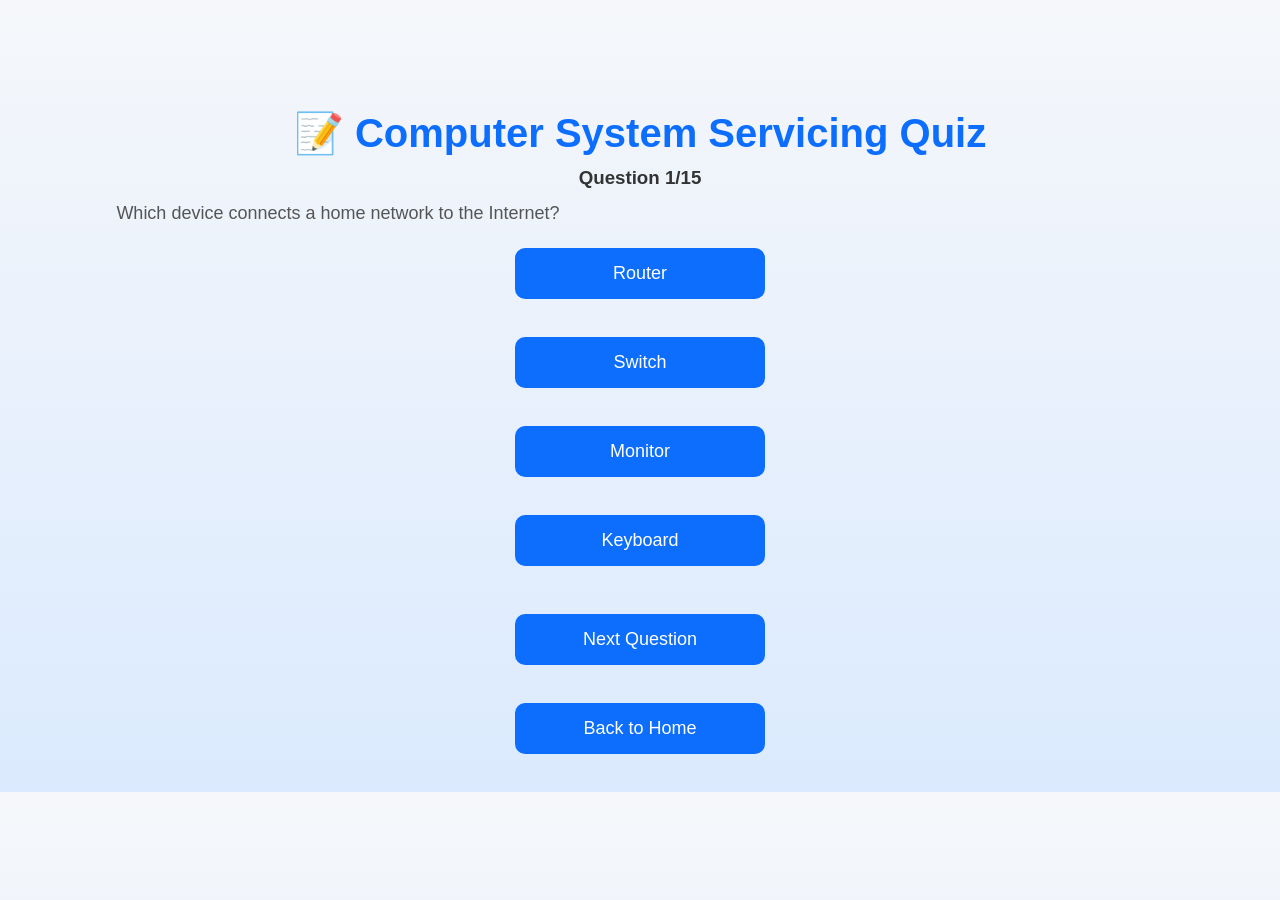
==== quiz.html @ 1b95d82f "Add files via upload" ====
<!DOCTYPE html>
<html>
<head>
    <title>CSS Quiz</title>
    <meta name="viewport" content="width=device-width, initial-scale=1.0">
    <link rel="stylesheet" href="style.css">
</head>

<body>
<h1>📝 Computer System Servicing Quiz</h1>

<h3 id="questionNumber">Question 1/15</h3>

<p id="question">Which device connects a home network to the Internet?</p>
<button id="choice1" onclick="checkAnswer(this.innerHTML)"></button>

<br><br>

<button id="choice2" onclick="checkAnswer(this.innerHTML)"></button>

<br><br>

<button id="choice3" onclick="checkAnswer(this.innerHTML)"></button>

<br><br>

<button id="choice4" onclick="checkAnswer(this.innerHTML)"></button>

<p id="result"></p>
<br>

<button id="restartBtn" onclick="location.reload()" style="display:none;">
Restart Quiz
</button>
<button id="nextLessonBtn"
onclick="location.href='motherboard-components-quiz.html'"
style="display:none;">
Next Lesson ➜
</button>
<button id="nextQuestionBtn" onclick="nextQuestion()">Next Question</button>
<br><br>
<a href="index.html">
<button>Back to Home</button>
</a>
<script>
function checkAnswer(answer){
if(answered){
return;
}

answered = true;

if(answer == correctAnswers[currentQuestion - 1]){

score++;

document.getElementById("result").innerHTML =
"<span style='color:green;font-weight:bold;'>✅ Correct!</span>";

}

else{

document.getElementById("result").innerHTML =
"<span style='color:red;font-weight:bold;'>❌ Incorrect!</span>";

}

}
let currentQuestion = 1;
let score = 0;
let answered = false;
let correctAnswers = [
"Router",
"Switch",
"UTP Cable",
"Local Area Network",
"Cable Tester",
"Windows",
"RJ45",
"Router",
"Switch",
"Operating System",
"Modem",
"UTP Cable",
"Basic Input Output System",
"Hard Drive",
"Maintenance and repair"
];
function showChoices(a,b,c,d){

document.getElementById("choice1").innerHTML = a;
document.getElementById("choice2").innerHTML = b;
document.getElementById("choice3").innerHTML = c;
document.getElementById("choice4").innerHTML = d;

}

showChoices(
"Router",
"Switch",
"Monitor",
"Keyboard"
);


function nextQuestion(){
showChoices(
"Router",
"Switch",
"Monitor",
"Keyboard"
);

currentQuestion++;

document.getElementById("questionNumber").innerHTML =
"Question " + currentQuestion + "/15";
if(currentQuestion == 2){

document.getElementById("question").innerHTML =
"Which device connects multiple computers inside a LAN?";

showChoices(
"Switch",
"Router",
"Monitor",
"Keyboard"
);

}

else if(currentQuestion == 3){

document.getElementById("question").innerHTML =
"What type of cable is commonly used for Ethernet networks?";

}

else if(currentQuestion == 4){

document.getElementById("question").innerHTML =
"What does LAN stand for?";

showChoices(
"Local Area Network",
"Long Area Network",
"Large Area Network",
"Local Access Network"
);

}

else if(currentQuestion == 5){

document.getElementById("question").innerHTML =
"Which tool is used to test network cables?";

showChoices(
"Cable Tester",
"Screwdriver",
"Keyboard",
"Mouse"
);

}
else if(currentQuestion == 6){

document.getElementById("question").innerHTML =
"What is the purpose of an RJ45 connector?";

showChoices(
"Connect network cables",
"Store files",
"Display images",
"Print documents"
);

}

else if(currentQuestion == 7){

document.getElementById("question").innerHTML =
"What does UTP stand for?";

showChoices(
"Unshielded Twisted Pair",
"Universal Transfer Port",
"United Technology Program",
"User Type Protocol"
);

}


else if(currentQuestion == 8){

document.getElementById("question").innerHTML =
"Which device provides wireless network access?";

showChoices(
"Wireless Router",
"Monitor",
"Keyboard",
"Printer"
);

}

else if(currentQuestion == 9){

document.getElementById("question").innerHTML =
"What is the main purpose of a switch?";

showChoices(
"Connect devices in a network",
"Create documents",
"Play videos",
"Scan pictures"
);

}
else if(currentQuestion == 10){

document.getElementById("question").innerHTML =
"Which operating system is commonly used in computers?";

showChoices(
"Windows",
"Android Charger",
"HDMI",
"RJ45"
);

}
else if(currentQuestion == 11){

document.getElementById("question").innerHTML =
"What is the purpose of a modem in a network?";

showChoices(
"Connect to Internet Service Provider",
"Store pictures",
"Play music",
"Print documents"
);

}


else if(currentQuestion == 12){

document.getElementById("question").innerHTML =
"Which cable type is commonly used for Ethernet connection?";

showChoices(
"UTP Cable",
"HDMI Cable",
"Power Cable",
"Audio Cable"
);

}
else if(currentQuestion == 13){

document.getElementById("question").innerHTML =
"What does BIOS stand for?";

showChoices(
"Basic Input Output System",
"Binary Internet Operating Setup",
"Basic Internal Online Service",
"Backup Input Operating Software"
);

}


else if(currentQuestion == 14){

document.getElementById("question").innerHTML =
"Which component stores data permanently in a computer?";

showChoices(
"Hard Drive",
"RAM",
"Keyboard",
"Mouse"
);

}

else if(currentQuestion == 15){

document.getElementById("question").innerHTML =
"What is the main purpose of Computer System Servicing?";

showChoices(
"Maintain and repair computer systems",
"Create games only",
"Draw pictures",
"Watch videos"
);

}
if(currentQuestion == 15){
    document.getElementById("choice1").style.display = "none";
    document.getElementById("choice2").style.display = "none";
    document.getElementById("choice3").style.display = "none";
    document.getElementById("choice4").style.display = "none";

    document.getElementById("questionNumber").innerHTML = "Quiz Completed!";

    let message = "";

    if(score == 15){
        message = "🏆 Perfect! Outstanding!";
    }
    else if(score >= 12){
        message = "🌟 Excellent!";
    }
    else if(score >= 9){
        message = "👏 Very Good!";
    }
    else if(score >= 6){
        message = "👍 Good Job!";
    }
    else{
        message = "📚 Keep Practicing!";
    }

    document.getElementById("question").innerHTML =
    "Your Score: " + score + "/15<br><br>" + message;

    document.getElementById("restartBtn").style.display = "inline-block";
    document.getElementById("nextLessonBtn").style.display = "inline-block";
    document.getElementById("nextQuestionBtn").style.display = "none";
}
document.getElementById("result").innerHTML = "";

answered = false;
}

</script>

</body>
</html>
---- style.css ----
body{
    background-color:#f5f7fa;
    font-family:Arial, sans-serif;
    text-align:center;
    margin-top:80px;
}

h1{
    color:#0d6efd;
    font-size:35px;
}

p{
    font-size:18px;
    color:#555;
}

button{
    background:#0d6efd;
    color:white;
    border:none;
    padding:15px 30px;
    font-size:18px;
    border-radius:10px;
}

button:hover{
    background:#084298;
}
button{
    cursor:pointer;
    transition:0.3s;
}

button:hover{
    background:#084298;
    transform:scale(1.05);
}

h1{
    color:#0d6efd;
    font-size:40px;
}

h3{
    color:#333;
}

p{
    max-width:600px;
    margin:auto;
    line-height:1.6;
}

body{
    background:linear-gradient(to bottom,#f5f7fa,#dbeafe);
}
body{
    padding:20px;
}

h1,h3,p,button{
    margin:10px;
}

button{
    width:250px;
}
.logo{
    width:120px;
    display:block;
    margin:20px auto;
}
}
h2{
    text-align:center;
    font-size:18px;
    color:#444;
    margin-top:5px;
    margin-bottom:10px;
}
/* Responsive Design */

@media screen and (max-width: 768px) {
    .quiz-container {
        width: 90%;
        padding: 20px;
    }

    h1 {
        font-size: 28px;
    }

    button {
        width: 100%;
        font-size: 16px;
    }
}

@media screen and (max-width: 480px) {
    .quiz-container {
        width: 95%;
        padding: 15px;
    }

    h1 {
        font-size: 24px;
    }

    p {
        font-size: 14px;
    }
}
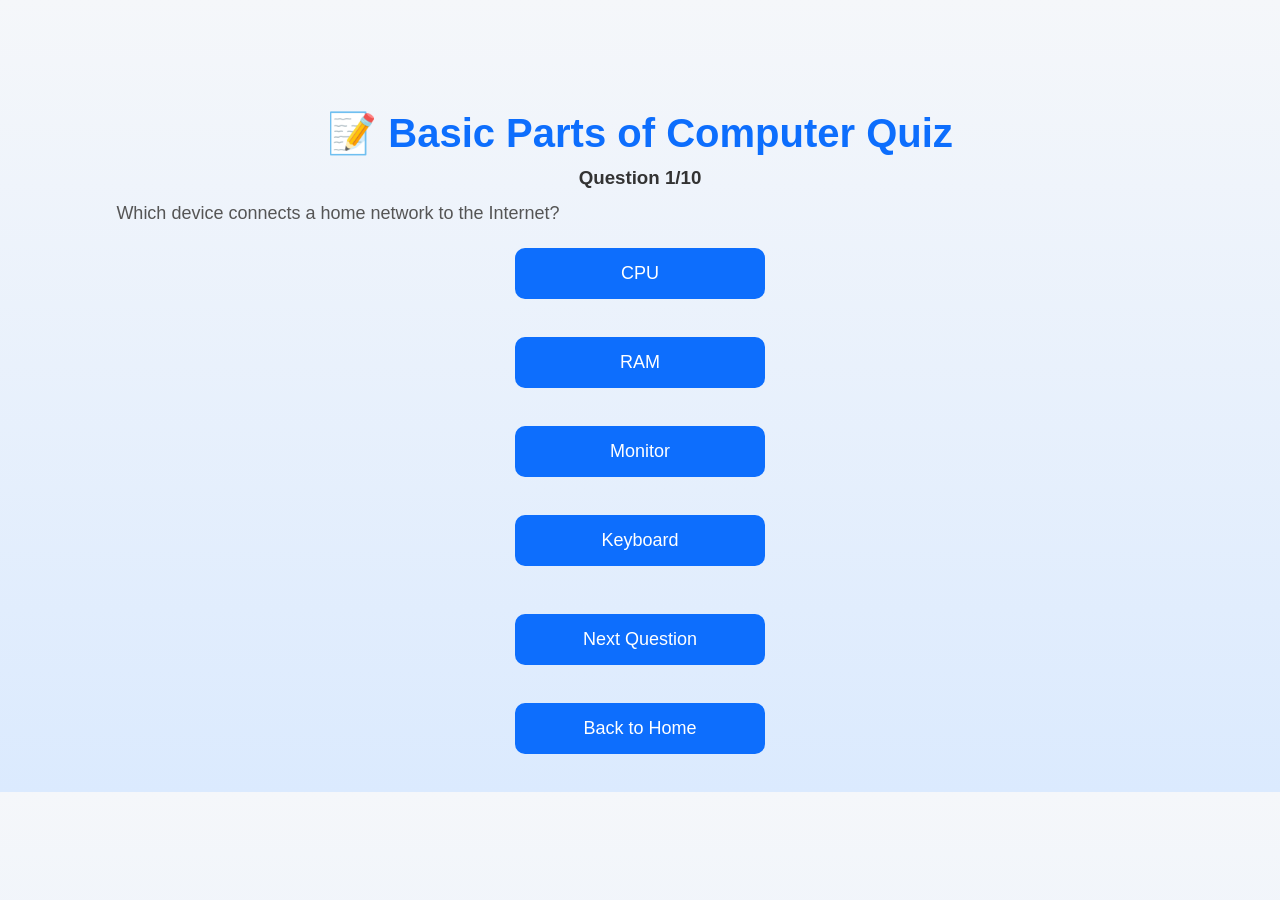
==== commit 19500064: "Add files via upload" ====
--- a/quiz.html
+++ b/quiz.html
@@ -1,15 +1,14 @@
 <!DOCTYPE html>
 <html>
 <head>
-    <title>CSS Quiz</title>
+    <title>Basic Parts of Computer Quiz</title>
     <meta name="viewport" content="width=device-width, initial-scale=1.0">
     <link rel="stylesheet" href="style.css">
 </head>
 
 <body>
-<h1>📝 Computer System Servicing Quiz</h1>
-
-<h3 id="questionNumber">Question 1/15</h3>
+<h1>📝 Basic Parts of Computer Quiz</h1>
+<h3 id="questionNumber">Question 1/10</h3>
 
 <p id="question">Which device connects a home network to the Internet?</p>
 <button id="choice1" onclick="checkAnswer(this.innerHTML)"></button>
@@ -43,50 +42,51 @@
 <button>Back to Home</button>
 </a>
 <script>
-function checkAnswer(answer){
-if(answered){
-return;
-}
-
-answered = true;
-
-if(answer == correctAnswers[currentQuestion - 1]){
-
-score++;
-
-document.getElementById("result").innerHTML =
-"<span style='color:green;font-weight:bold;'>✅ Correct!</span>";
-
-}
-
-else{
-
-document.getElementById("result").innerHTML =
-"<span style='color:red;font-weight:bold;'>❌ Incorrect!</span>";
-
-}
-
-}
+
 let currentQuestion = 1;
 let score = 0;
 let answered = false;
+
 let correctAnswers = [
-"Router",
-"Switch",
-"UTP Cable",
-"Local Area Network",
-"Cable Tester",
-"Windows",
-"RJ45",
-"Router",
-"Switch",
+"CPU",
+"RAM",
+"Motherboard",
+"Hard Disk Drive",
+"Solid State Drive",
+"Power Supply Unit",
+"Keyboard",
+"Monitor",
 "Operating System",
-"Modem",
-"UTP Cable",
-"Basic Input Output System",
-"Hard Drive",
-"Maintenance and repair"
+"Storage Device"
 ];
+
+
+function checkAnswer(answer){
+
+if(answered){
+return;
+}
+
+answered = true;
+
+if(answer == correctAnswers[currentQuestion - 1]){
+
+score++;
+
+document.getElementById("result").innerHTML =
+"<span style='color:green;font-weight:bold;'>✅ Correct!</span>";
+
+}
+else{
+
+document.getElementById("result").innerHTML =
+"<span style='color:red;font-weight:bold;'>❌ Incorrect!</span>";
+
+}
+
+}
+
+
 function showChoices(a,b,c,d){
 
 document.getElementById("choice1").innerHTML = a;
@@ -96,252 +96,136 @@
 
 }
 
+
 showChoices(
-"Router",
-"Switch",
+"CPU",
+"RAM",
 "Monitor",
 "Keyboard"
 );
 
 
 function nextQuestion(){
-showChoices(
-"Router",
-"Switch",
-"Monitor",
-"Keyboard"
-);
 
 currentQuestion++;
+answered = false;
+
+document.getElementById("result").innerHTML = "";
+
+
+let question = document.getElementById("question");
+
+
+if(currentQuestion == 2){
+
+question.innerHTML =
+"What component stores temporary data while the computer is running?";
+
+showChoices("RAM","HDD","SSD","Monitor");
+
+}
+
+else if(currentQuestion == 3){
+
+question.innerHTML =
+"What is the main board of a computer called?";
+
+showChoices("Motherboard","Keyboard","Mouse","Printer");
+
+}
+
+else if(currentQuestion == 4){
+
+question.innerHTML =
+"Which component stores files permanently?";
+
+showChoices("Hard Disk Drive","RAM","CPU","Monitor");
+
+}
+
+else if(currentQuestion == 5){
+
+question.innerHTML =
+"Which storage device is faster and uses flash memory?";
+
+showChoices("Solid State Drive","Keyboard","Mouse","Speaker");
+
+}
+
+else if(currentQuestion == 6){
+
+question.innerHTML =
+"What supplies power to computer components?";
+
+showChoices("Power Supply Unit","RAM","CPU","Monitor");
+
+}
+
+else if(currentQuestion == 7){
+
+question.innerHTML =
+"Which device is used for typing information?";
+
+showChoices("Keyboard","Monitor","Speaker","Printer");
+
+}
+
+else if(currentQuestion == 8){
+
+question.innerHTML =
+"Which device displays information from the computer?";
+
+showChoices("Monitor","Mouse","Keyboard","CPU");
+
+}
+
+else if(currentQuestion == 9){
+
+question.innerHTML =
+"What software manages computer hardware?";
+
+showChoices("Operating System","Keyboard","RAM","Hard Drive");
+
+}
+
+else if(currentQuestion == 10){
+
+question.innerHTML =
+"Which device is used to save files and data?";
+
+showChoices("Storage Device","Input Device","Output Device","Cooling Device");
+
+}
+
+
+if(currentQuestion == 10){
+
+document.getElementById("choice1").style.display="none";
+document.getElementById("choice2").style.display="none";
+document.getElementById("choice3").style.display="none";
+document.getElementById("choice4").style.display="none";
 
 document.getElementById("questionNumber").innerHTML =
-"Question " + currentQuestion + "/15";
-if(currentQuestion == 2){
-
-document.getElementById("question").innerHTML =
-"Which device connects multiple computers inside a LAN?";
-
-showChoices(
-"Switch",
-"Router",
-"Monitor",
-"Keyboard"
-);
-
-}
-
-else if(currentQuestion == 3){
-
-document.getElementById("question").innerHTML =
-"What type of cable is commonly used for Ethernet networks?";
-
-}
-
-else if(currentQuestion == 4){
-
-document.getElementById("question").innerHTML =
-"What does LAN stand for?";
-
-showChoices(
-"Local Area Network",
-"Long Area Network",
-"Large Area Network",
-"Local Access Network"
-);
-
-}
-
-else if(currentQuestion == 5){
-
-document.getElementById("question").innerHTML =
-"Which tool is used to test network cables?";
-
-showChoices(
-"Cable Tester",
-"Screwdriver",
-"Keyboard",
-"Mouse"
-);
-
-}
-else if(currentQuestion == 6){
-
-document.getElementById("question").innerHTML =
-"What is the purpose of an RJ45 connector?";
-
-showChoices(
-"Connect network cables",
-"Store files",
-"Display images",
-"Print documents"
-);
-
-}
-
-else if(currentQuestion == 7){
-
-document.getElementById("question").innerHTML =
-"What does UTP stand for?";
-
-showChoices(
-"Unshielded Twisted Pair",
-"Universal Transfer Port",
-"United Technology Program",
-"User Type Protocol"
-);
-
-}
-
-
-else if(currentQuestion == 8){
-
-document.getElementById("question").innerHTML =
-"Which device provides wireless network access?";
-
-showChoices(
-"Wireless Router",
-"Monitor",
-"Keyboard",
-"Printer"
-);
-
-}
-
-else if(currentQuestion == 9){
-
-document.getElementById("question").innerHTML =
-"What is the main purpose of a switch?";
-
-showChoices(
-"Connect devices in a network",
-"Create documents",
-"Play videos",
-"Scan pictures"
-);
-
-}
-else if(currentQuestion == 10){
-
-document.getElementById("question").innerHTML =
-"Which operating system is commonly used in computers?";
-
-showChoices(
-"Windows",
-"Android Charger",
-"HDMI",
-"RJ45"
-);
-
-}
-else if(currentQuestion == 11){
-
-document.getElementById("question").innerHTML =
-"What is the purpose of a modem in a network?";
-
-showChoices(
-"Connect to Internet Service Provider",
-"Store pictures",
-"Play music",
-"Print documents"
-);
-
-}
-
-
-else if(currentQuestion == 12){
-
-document.getElementById("question").innerHTML =
-"Which cable type is commonly used for Ethernet connection?";
-
-showChoices(
-"UTP Cable",
-"HDMI Cable",
-"Power Cable",
-"Audio Cable"
-);
-
-}
-else if(currentQuestion == 13){
-
-document.getElementById("question").innerHTML =
-"What does BIOS stand for?";
-
-showChoices(
-"Basic Input Output System",
-"Binary Internet Operating Setup",
-"Basic Internal Online Service",
-"Backup Input Operating Software"
-);
-
-}
-
-
-else if(currentQuestion == 14){
-
-document.getElementById("question").innerHTML =
-"Which component stores data permanently in a computer?";
-
-showChoices(
-"Hard Drive",
-"RAM",
-"Keyboard",
-"Mouse"
-);
-
-}
-
-else if(currentQuestion == 15){
-
-document.getElementById("question").innerHTML =
-"What is the main purpose of Computer System Servicing?";
-
-showChoices(
-"Maintain and repair computer systems",
-"Create games only",
-"Draw pictures",
-"Watch videos"
-);
-
-}
-if(currentQuestion == 15){
-    document.getElementById("choice1").style.display = "none";
-    document.getElementById("choice2").style.display = "none";
-    document.getElementById("choice3").style.display = "none";
-    document.getElementById("choice4").style.display = "none";
-
-    document.getElementById("questionNumber").innerHTML = "Quiz Completed!";
-
-    let message = "";
-
-    if(score == 15){
-        message = "🏆 Perfect! Outstanding!";
-    }
-    else if(score >= 12){
-        message = "🌟 Excellent!";
-    }
-    else if(score >= 9){
-        message = "👏 Very Good!";
-    }
-    else if(score >= 6){
-        message = "👍 Good Job!";
-    }
-    else{
-        message = "📚 Keep Practicing!";
-    }
-
-    document.getElementById("question").innerHTML =
-    "Your Score: " + score + "/15<br><br>" + message;
-
-    document.getElementById("restartBtn").style.display = "inline-block";
-    document.getElementById("nextLessonBtn").style.display = "inline-block";
-    document.getElementById("nextQuestionBtn").style.display = "none";
-}
-document.getElementById("result").innerHTML = "";
-
-answered = false;
-}
-
+"Quiz Completed!";
+
+question.innerHTML =
+"Your Score: " + score + "/10";
+
+document.getElementById("restartBtn").style.display="inline-block";
+
+document.getElementById("nextLessonBtn").style.display="inline-block";
+
+document.getElementById("nextQuestionBtn").style.display="none";
+
+}
+else{
+
+document.getElementById("questionNumber").innerHTML =
+"Question " + currentQuestion + "/10";
+
+}
+
+}
 </script>
-
 </body>
 </html>
